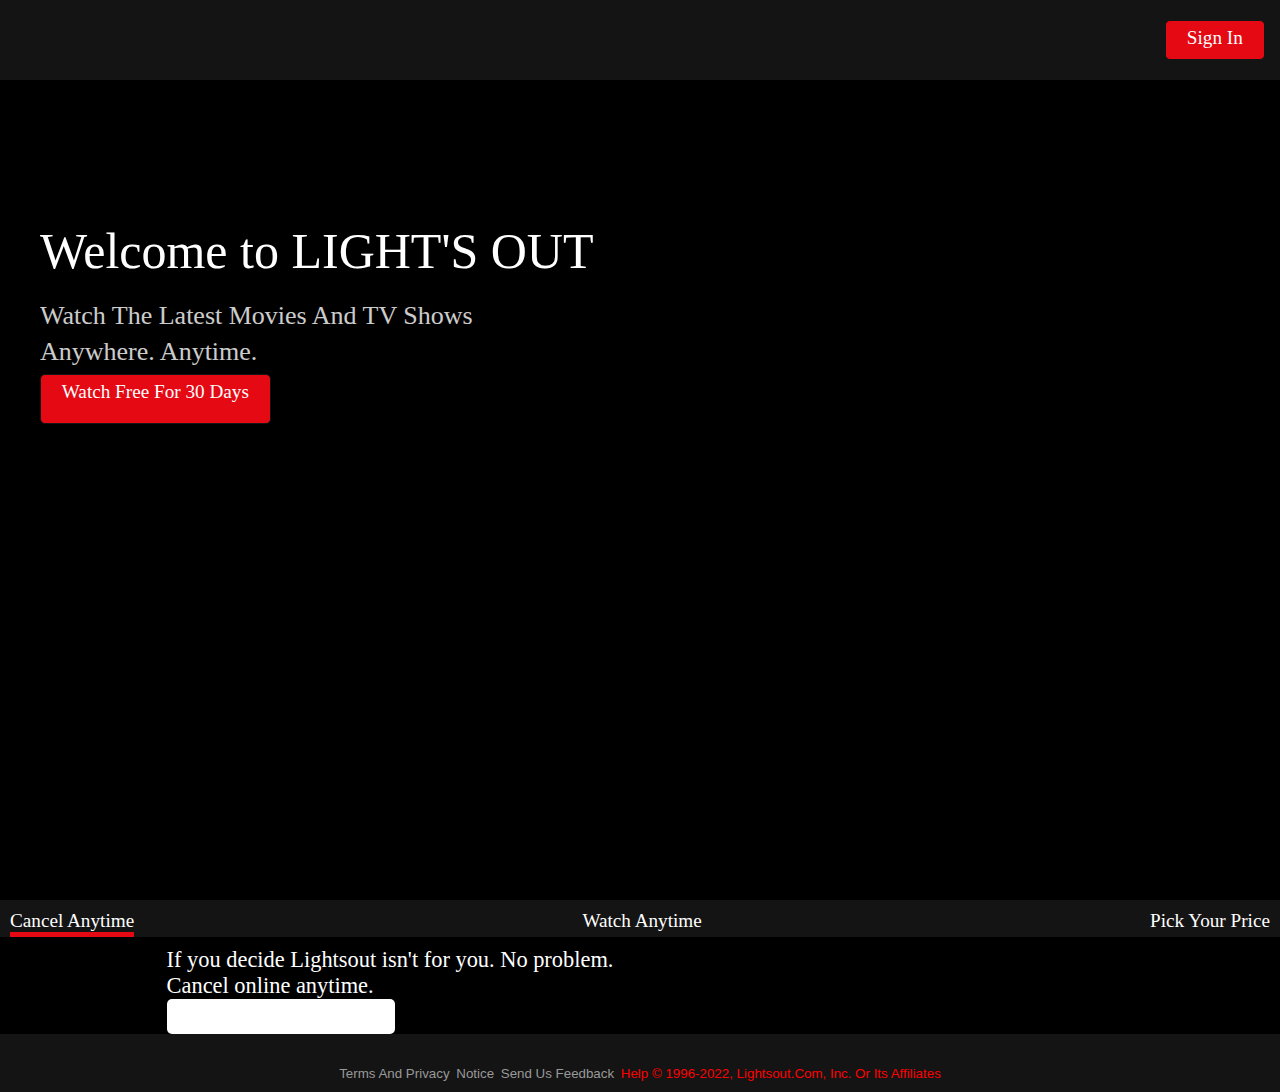
==== index.html @ 3d7bf5d9 "Add files via upload" ====
<!DOCTYPE html>
<html lang="en">
<head>
    <meta charset="UTF-8">
    <meta http-equiv="X-UA-Compatible" content="IE=edge">
    <meta name="viewport" content="width=device-width, initial-scale=1.0">
    <link rel="stylesheet" href="styles/style.css">
    <script src="https://kit.fontawesome.com/0bba63b5f1.js" crossorigin="anonymous"></script>
    <title>Document</title>
    <style>
        @font-face {
            font-family:Faktor ;
            src: url(../MINI_PROJECT/Fonts/Faktor-Regular.woff);
        }
        @font-face {
            font-family: Netflix;
            src: url(../MINI_PROJECT/Fonts/Netflix.otf);
        }
      
    </style>
</head>
<body>
    <header id="header-conatiner" >
        <div class='header1'>
            <img class="img1" src="../MINI_PROJECT/images/logo-removebg-preview.png" alt="">
            
           
            
            <a href="login.html" class="btn btn-rounded">Sign in</a>
        </div>

        <div class="header2">
            <h1>Welcome to LIGHT'S OUT</h1>
            <p> Watch the latest movies and TV shows</p>
            <p> Anywhere. Anytime.</p>
            <a href="Homepage.html" class="btn btn-xl">
                Watch Free For 30 Days <i class="fas fa-chevron-right btn-icon"></i
            ></a>
        </div>
    </header>

    <section>
        <div class="container">
            <div class="tab tab-1" style="border-bottom: 5px solid #e50914;;" onclick="tabContentHandler1()">
                <i class="fas fa-door-open fa-3x" style="color: #e50914;;"></i>
                <p>Cancel Anytime</p>
            </div>
            <div class="tab tab-2" onclick="tabContentHandler2()">
                <i class="fas fa-tablet-alt fa-3x" style="color: #e50914;"></i>
                <p>Watch Anytime</p>

            </div>
            <div class="tab tab-3" onclick="tabContentHandler3()">
                <i class="fas fa-tags fa-3x" style="color: #e50914;;"></i>
                <p>Pick Your Price</p>

            </div>
        </div>
    </section>

<!-- -----------------------------------------TAB CONTENT ------------------------------------------------->

    <section class="tab-content">
        <div class="content-container">
            <!-- Tab Content 1 -->
            <div id="tab-1-content" class="tab-content-item show">
                <div class="tab-1-content-inner">
                    <div>
                        <p class="text-lg">
                            If you decide Lightsout isn't for you. No problem. <br>
                            Cancel online anytime.
                        </p>
                        <a href="#" class="btn btn-lg">Watch Free For 30 Days</a>
                    </div>
                    <img src="https://i.ibb.co/J2xDJV7/tab-content-1.png" alt="" />
                </div>
            </div>

            <!-- Tab Content 2 -->
            <div id="tab-2-content" class="tab-content-item" style="display: none;">
                
                <div class="tab-2-content-bottom">
                    <div>
                        <img src="https://i.ibb.co/DpdN7Gn/tab-content-2-1.png" alt="" />
                        <p class="text-md">
                            Watch on your TV
                        </p>
                        <p class="text-dark">
                            Smart TVs, PlayStation, Xbox, Chromecast, Apple TV, Blu-ray
                            players and more.
                        </p>
                    </div>
                    <div>
                        <img src="https://i.ibb.co/R3r1SPX/tab-content-2-2.png" alt="" />
                        <p class="text-md">
                            Watch instantly or download for later
                        </p>
                        <p class="text-dark">
                            Available on phone and tablet, wherever you go.
                        </p>
                    </div>
                    <div>
                        <img src="https://i.ibb.co/gDhnwWn/tab-content-2-3.png" alt="" />
                        <p class="text-md">
                            Use any computer
                        </p>
                        
                    </div>
                </div>
            </div>

            <!-- Tab Content 3 -->
            <div id="tab-3-content" class="tab-content-item" style="display: none; text-align: center;">
                <div class="text-center" style="font-size: 1.4rem;">
                    <p class="text-lg" >
                        Choose one plan and watch everything on Netflix.
                    </p>
                    <select name="Subscribtion" id="" style="font-size: 1.4rem; background-color: #e50914;; color: #fff; border-radius: 5px; width: 200px; outline: 0px; border: 0px; cursor: pointer;" >
                        <option disabled selected value> -- choose a plan -- </option>
                        <option value="800">Basic</option>
                        <option value="1300">Standard</option>
                        <option value="1600">Premium</option>
                    </select>
                    <button class='btn' name="subscribe">Subscribe</button>
                    
                </div>

                <table class="table" style="border: 2px solid red; color: #fff; margin-left: 50%; transform: translateX(-50%); font-size: 1.4rem; margin-top: 5px;">
                    <thead>
                        <tr>
                            <th></th>
                            <th>Basic</th>
                            <th>Standard</th>
                            <th>Premium</th>
                        </tr>
                    </thead>
                    <tbody>
                        <tr>
                            <td>Monthly price after free month ends on 6/19/19</td>
                            <td>₹800</td>
                            <td>₹1300</td>
                            <td>₹1600</td>
                        </tr>
                        <tr>
                            <td>HD Available</td>
                            <td><i class="fas fa-times"></i></td>
                            <td><i class="fas fa-check"></i></td>
                            <td><i class="fas fa-check"></i></td>
                        </tr>
                        <tr>
                            <td>Ultra HD Available</td>
                            <td><i class="fas fa-times"></i></td>
                            <td><i class="fas fa-times"></i></td>
                            <td><i class="fas fa-check"></i></td>
                        </tr>
                        <tr>
                            <td>Screens you can watch on at the same time</td>
                            <td>1</td>
                            <td>2</td>
                            <td>4</td>
                        </tr>
                        <tr>
                            <td>Watch on your laptop, TV, phone and tablet</td>
                            <td><i class="fas fa-check"></i></td>
                            <td><i class="fas fa-check"></i></td>
                            <td><i class="fas fa-check"></i></td>
                        </tr>
                        <tr>
                            <td>Unlimited movies and TV shows</td>
                            <td><i class="fas fa-check"></i></td>
                            <td><i class="fas fa-check"></i></td>
                            <td><i class="fas fa-check"></i></td>
                        </tr>
                        <tr>
                            <td>Cancel anytime</td>
                            <td><i class="fas fa-check"></i></td>
                            <td><i class="fas fa-check"></i></td>
                            <td><i class="fas fa-check"></i></td>
                        </tr>
                        <tr>
                            <td>First month free</td>
                            <td><i class="fas fa-check"></i></td>
                            <td><i class="fas fa-check"></i></td>
                            <td><i class="fas fa-check"></i></td>
                        </tr>
                    </tbody>
                </table>
            </div>
        </div>
    </section>
<!-- ------------------------------------------FOOTER --------------------------------------------------------->
    <footer>
        <p><small>
            <a href="#">Terms and Privacy</a> 
             <a href="#">Notice </a> 
             <a href="#">Send us feedback </a> 
             Help © 1996-2022, Lightsout.com, Inc. or its affiliates
            </small> </p>
    </footer>

<script src="Script/script.js"></script>
</body>
</html>
---- styles/style.css ----
:root{
    --primary-color: #e50914;
    --dark-color: #141414;
	--light-color: #f4f4f4;

}
*{
    box-sizing: border-box;
    padding: 0;
    margin: 0;
    /* font-family: Faktor; */
    font-weight: lighter;
}
body{
    background-color: #000;
    color: #999;
    
}

h1,h2,h3,h4,a,p{
    color: #FFFFFF;
}
#header-conatiner{
    background-image:
    linear-gradient(
      to right,
      #000 40%,
      transparent 58%
    ),
    url(https://m.media-amazon.com/images/G/31/AmazonVideo/2019/MLP.jpg);
  background-position: right top;
  background-size: cover;
  background-repeat: no-repeat;
  /* background-color: #000; */
  height: 100vh;
    width: 100%;
    position: relative;
    
    

}
#header-conatiner::after{
    content: '';
    position: absolute;
    top: 0;
    left: 0;
    height: 100%;
    width: 100%;
    background-color: rgba(0, 0, 0, 0.1);
    /* TOP BOTTOM LEFT RIGHT */
    /* box-shadow: inset 120px 100px 250px #000000, inset -120px -100px 250px #000000; */
}
.header1 .img1{
    width: 150px;
    position: absolute;
    left: 0;
    top: 50%;
    transform: translateY(-50%);
}

.header1{
    
    height: 80px;
    position: relative;
    z-index: 2;
    
    background-color: var(--dark-color);
    
}



/* .header1 .img2{
    width: 170x;
    position: absolute;
    left: 50%;
    top: 50%;
    transform: translate(-50%,-50%);
} */
.header1 a{
    position: absolute;
    top: 50%;
    right: 1.2%;
    transform: translateY(-50%);
}

.header2{
    
    height: 200px;
    padding-left: 40px;
    
    display: flex;
    flex-direction: column;
    justify-content: space-between;
    align-items: flex-start;
    margin-top: 9rem;
    position: relative;
    z-index: 2;
    text-align: left;
    
}
.header2 h1{
padding-bottom: 20px;
font-size: Netflix;
font-size: 50px;

font-weight: 400;

line-height: 55px;

color: rgb(255, 255, 255)
}
.header2 p{
  opacity: 0.8;
    padding-bottom: 5px;
    font-family: Netflix;
    text-transform: lowercase;
    
    font-size: 26px;

    font-weight: 400;

    line-height: normal;

    color: rgb(255, 255, 255);
    text-transform: capitalize;

}

.tab-2-content-bottom div{
padding-top: 8px;
padding-bottom: 8px;
}


/* --------------------------------------------BUTTONS ------------------------------------------------- */

.btn{
    display: inline-block;
    border: none;
    background-color: #fff;
    text-decoration: none;
    text-align: center;
    cursor: pointer;
    padding: 0.4rem 1.3rem;
    font-size: 1.2rem;
    font-family: Netflix;
    text-transform: capitalize;
    border-radius: 5px;
    

    
}
.btn:hover{
    opacity: 0.8;
}
.btn-rounded{
    border :1px solid var(--dark-color);
    height: 40px;
    color: #fff;
    background-color: var(--primary-color);
    
    
    
}

.btn-xl{
    text-align: center;
    height: 50px;
    
    box-shadow: 2px 2px #000000;
    border: 1px solid var(--dark-color);
    
    
    color: #fff;
    background-color: var(--primary-color);

}
/* ----------------------------------------------CONTANER--------------------------------------------------- */

.container{
    font-family: Netflix;
    padding-top: 10px;
    padding-left: 10px;
    padding-right: 10px;
    margin-bottom: 10px;
    background-color: var(--dark-color);
    
    display: flex;
    justify-content: space-between;
}
.tab{
    font-weight: bold;
    font-size: 1.2rem;
    text-align: center;
    cursor: pointer;
    

}
#tab-1-content{

width: 80%;
margin-left: 50%;
transform: translateX(-50%);
}

.tab-1-content-inner {
  
  
  display: flex;
  align-items: center;
  justify-content: center;
  
  
}

.tab-1-content-inner img{
  width: 500px;
}
.tab-1-content-inner> div{
  text-align: left;
}

.tab-1-content-inner >div p{
  
  font-family: Netflix;
  font-size: 1.4rem;
}




/* ---------------------------------------------TAB CONTENT ------------------------------------------*/

.content-container{
  text-align: center;
}

#tab-2-content{
  width: 80%;
  
  font-size: 1.4rem;
  font-family: Netflix;
  margin-left: 50%;
  transform: translateX(-50%);
}

#tab-3-content{
  text-align: center;
}



/* FOTTER */
footer{
  padding-top: 30px;
  padding-bottom: 10px;
  text-align: center;
  background-color: var(--dark-color);
}
footer p  small{
  font-family:sans-serif;
  font-weight: 100;
  text-transform: capitalize;
  color: red;
}
footer p small a{
  font-family:sans-serif;
  font-weight: 100;
  text-transform: capitalize;
  color: #999;
  padding-right: 3px;
  text-decoration: none;
}

.table {
  padding-left: 5px;
  padding-right: 10px;
  width: 80%;
  height: 500px;
}
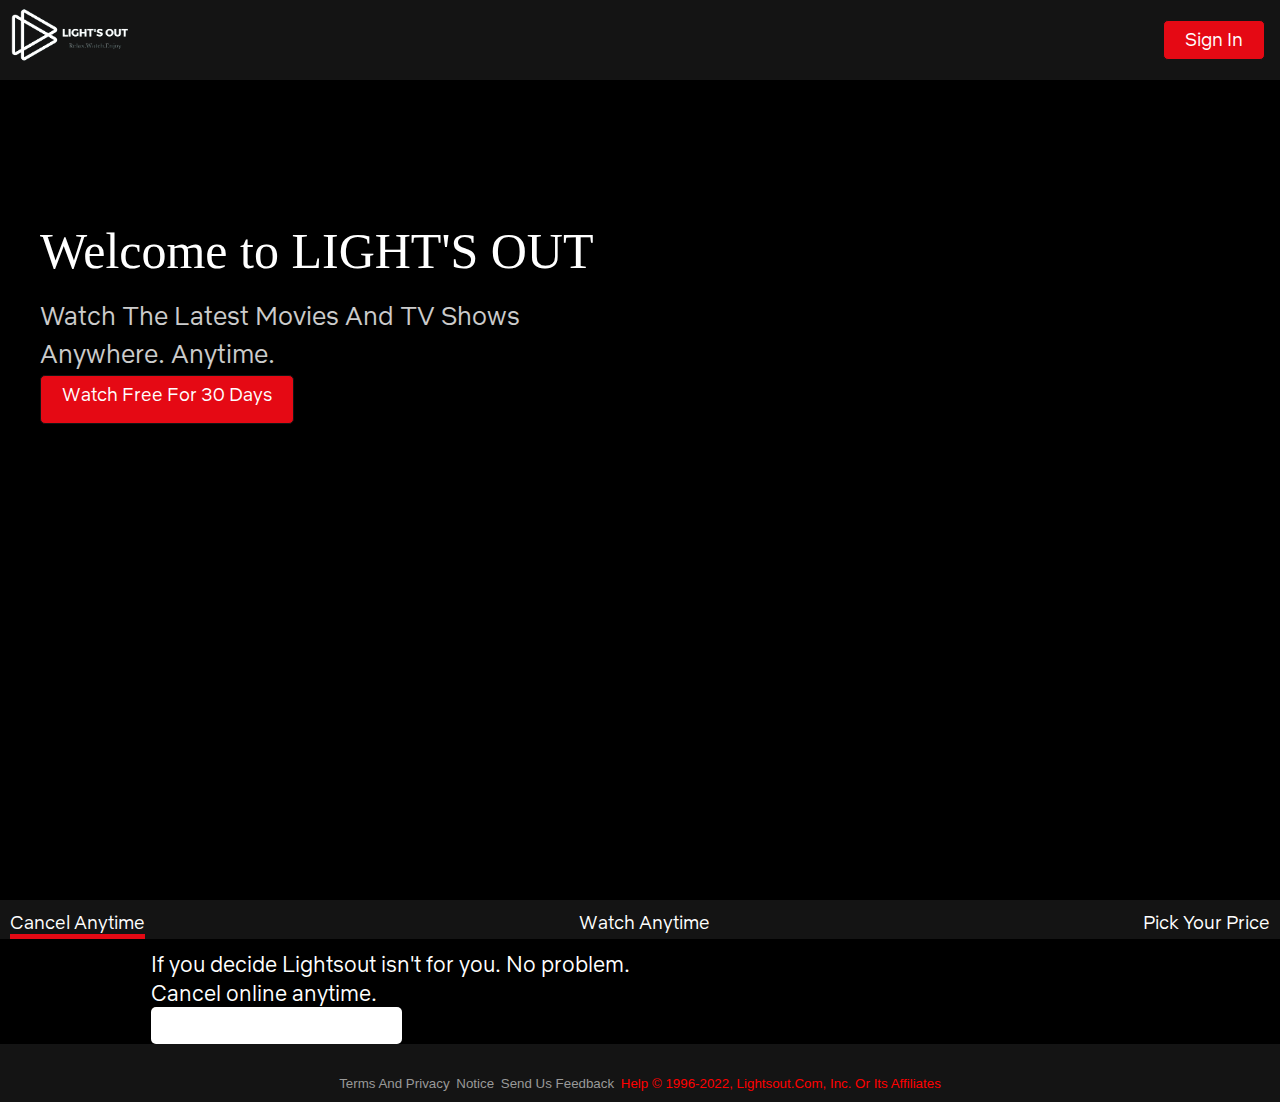
==== commit d279b524: "Update index.html" ====
--- a/index.html
+++ b/index.html
@@ -10,11 +10,11 @@
     <style>
         @font-face {
             font-family:Faktor ;
-            src: url(../MINI_PROJECT/Fonts/Faktor-Regular.woff);
+            src: url(Fonts/Faktor-Regular.woff);
         }
         @font-face {
             font-family: Netflix;
-            src: url(../MINI_PROJECT/Fonts/Netflix.otf);
+            src: url(Fonts/Netflix.otf);
         }
       
     </style>
@@ -22,7 +22,7 @@
 <body>
     <header id="header-conatiner" >
         <div class='header1'>
-            <img class="img1" src="../MINI_PROJECT/images/logo-removebg-preview.png" alt="">
+            <img class="img1" src="images/logo-removebg-preview.png" alt="">
             
            
             
@@ -200,4 +200,4 @@
 
 <script src="Script/script.js"></script>
 </body>
-</html>+</html>
